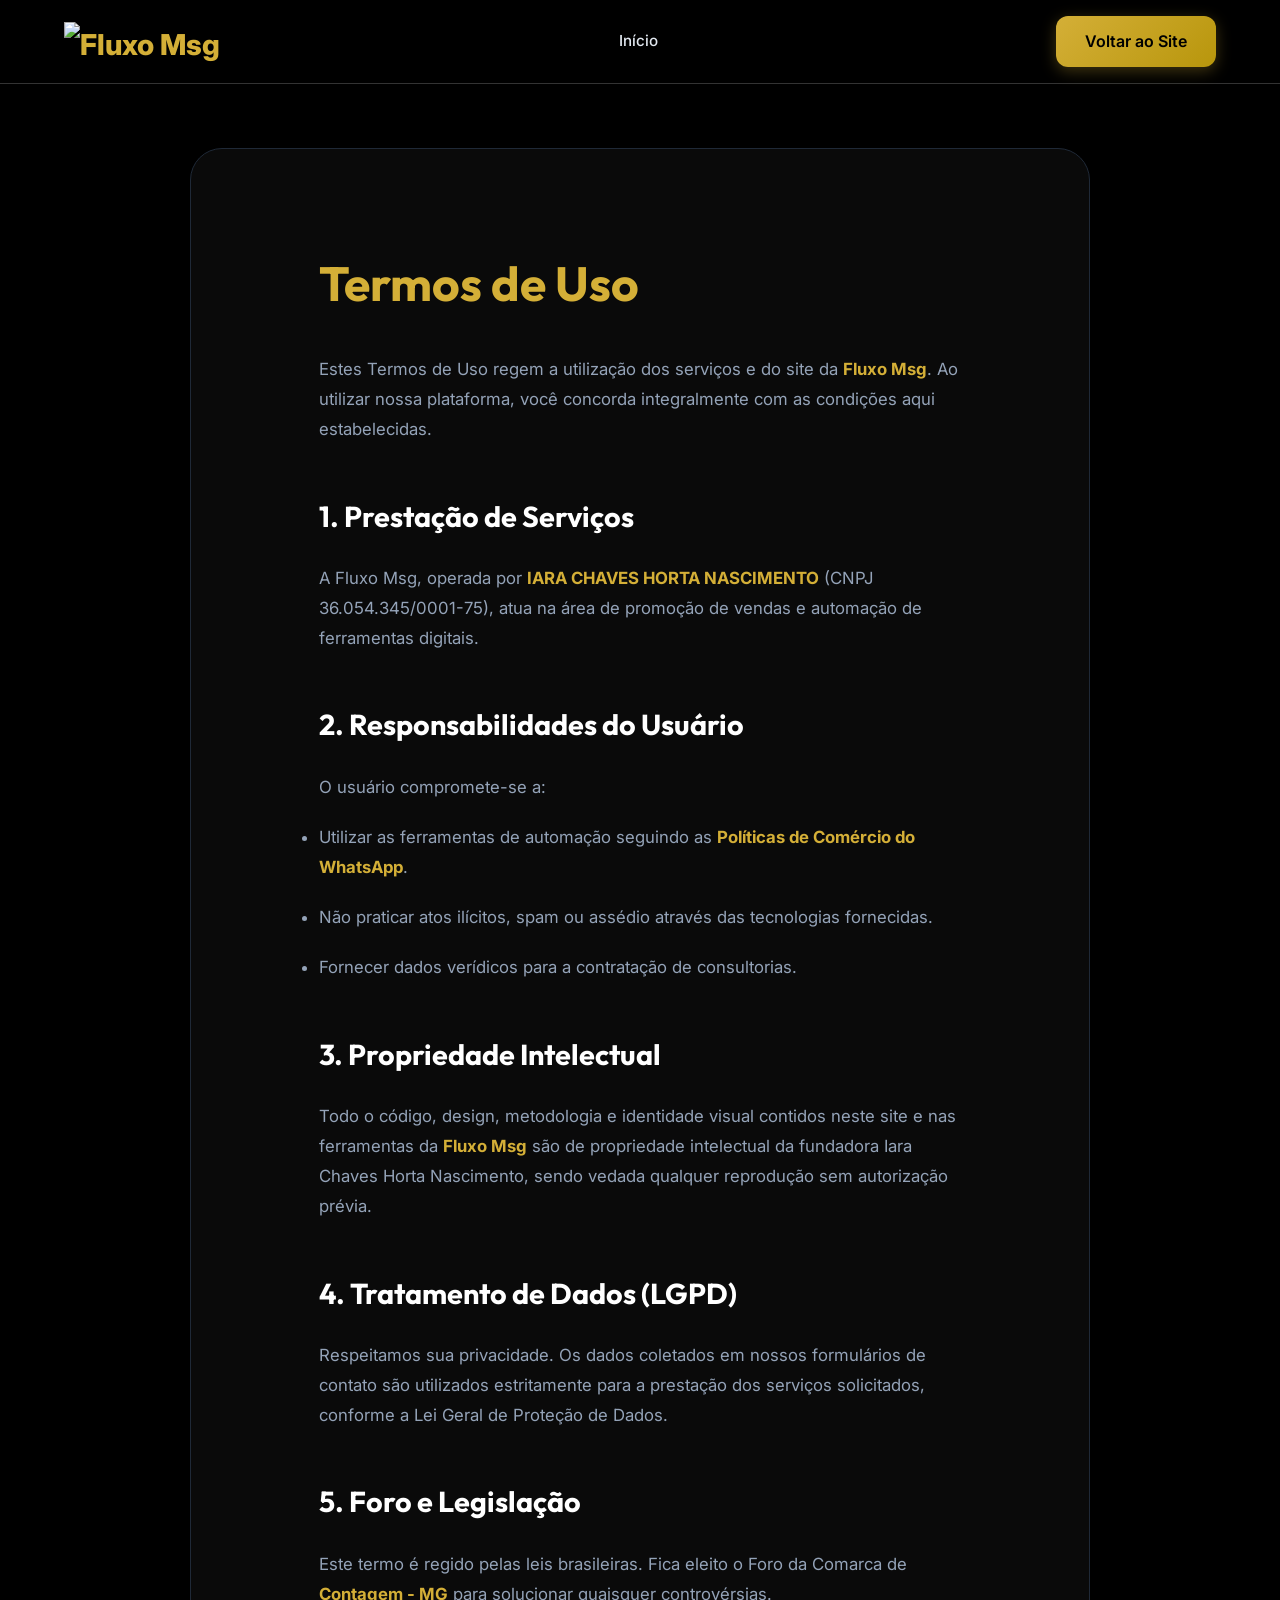
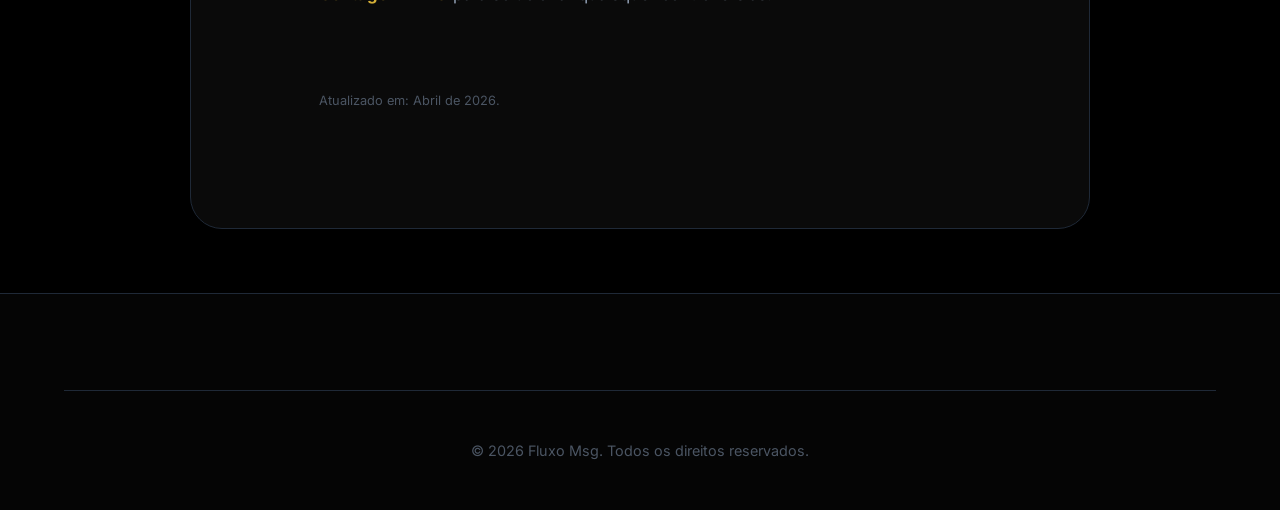
==== termos.html @ 2047e7c6 "Add files via upload" ====
<!DOCTYPE html>
<html lang="pt-br">
<head>
    <meta charset="UTF-8">
    <meta name="viewport" content="width=device-width, initial-scale=1.0">
    <title>Termos de Uso | Fluxo Msg</title>
    <link rel="stylesheet" href="style.css">
    <style>
        .legal-content {
            padding: 6rem 10%;
            max-width: 900px;
            margin: 4rem auto;
            background: #0a0a0a;
            border-radius: 32px;
            border: 1px solid #1f2937;
            box-shadow: var(--shadow-lg);
        }
        .legal-content h1 { 
            font-size: 3rem; 
            margin-bottom: 2rem; 
            color: var(--primary); 
            font-family: 'Outfit', sans-serif;
        }
        .legal-content h2 { 
            margin-top: 3rem; 
            margin-bottom: 1.5rem; 
            font-size: 1.8rem; 
            color: var(--white);
            font-family: 'Outfit', sans-serif;
        }
        .legal-content p, .legal-content li { 
            margin-bottom: 1.25rem; 
            color: #94a3b8; 
            line-height: 1.8;
            font-size: 1.05rem;
        }
        .legal-content b { color: var(--primary); }
    </style>
</head>
<body>

    <header>
        <a href="index.html" class="logo">
            <img src="assets/logo.png" alt="Fluxo Msg" style="height: 40px;">
        </a>
        <nav class="nav-links">
            <a href="index.html">Início</a>
        </nav>
        <a href="index.html" class="btn btn-primary">Voltar ao Site</a>
    </header>

    <main class="legal-content">
        <h1>Termos de Uso</h1>
        <p>Estes Termos de Uso regem a utilização dos serviços e do site da <b>Fluxo Msg</b>. Ao utilizar nossa plataforma, você concorda integralmente com as condições aqui estabelecidas.</p>

        <h2>1. Prestação de Serviços</h2>
        <p>A Fluxo Msg, operada por <b>IARA CHAVES HORTA NASCIMENTO</b> (CNPJ 36.054.345/0001-75), atua na área de promoção de vendas e automação de ferramentas digitais.</p>

        <h2>2. Responsabilidades do Usuário</h2>
        <p>O usuário compromete-se a:</p>
        <ul>
            <li>Utilizar as ferramentas de automação seguindo as <b>Políticas de Comércio do WhatsApp</b>.</li>
            <li>Não praticar atos ilícitos, spam ou assédio através das tecnologias fornecidas.</li>
            <li>Fornecer dados verídicos para a contratação de consultorias.</li>
        </ul>

        <h2>3. Propriedade Intelectual</h2>
        <p>Todo o código, design, metodologia e identidade visual contidos neste site e nas ferramentas da <b>Fluxo Msg</b> são de propriedade intelectual da fundadora Iara Chaves Horta Nascimento, sendo vedada qualquer reprodução sem autorização prévia.</p>

        <h2>4. Tratamento de Dados (LGPD)</h2>
        <p>Respeitamos sua privacidade. Os dados coletados em nossos formulários de contato são utilizados estritamente para a prestação dos serviços solicitados, conforme a Lei Geral de Proteção de Dados.</p>

        <h2>5. Foro e Legislação</h2>
        <p>Este termo é regido pelas leis brasileiras. Fica eleito o Foro da Comarca de <b>Contagem - MG</b> para solucionar quaisquer controvérsias.</p>
        
        <p style="margin-top: 5rem; font-size: 0.8rem; color: #4b5563;">Atualizado em: Abril de 2026.</p>
    </main>

    <footer>
        <div class="footer-bottom">
            <p>&copy; 2026 Fluxo Msg. Todos os direitos reservados.</p>
        </div>
    </footer>

</body>
</html>
---- style.css ----
@import url('https://fonts.googleapis.com/css2?family=Inter:wght@400;500;600&family=Outfit:wght@700;800;900&display=swap');

:root {
    --primary: #D4AF37; /* Dourado Premium */
    --primary-hover: #B8960C;
    --secondary: #94a3b8;
    --dark: #000000;
    --dark-offset: #0a0a0a;
    --white: #ffffff;
    --glass: rgba(0, 0, 0, 0.7);
    --border: #333333;
    --shadow: 0 4px 15px rgba(212, 175, 55, 0.15);
    --shadow-lg: 0 10px 30px rgba(0, 0, 0, 0.5);
}

* {
    margin: 0;
    padding: 0;
    box-sizing: border-box;
    font-family: 'Inter', system-ui, -apple-system, sans-serif;
}

h1, h2, h3, .logo {
    font-family: 'Outfit', sans-serif;
}

body {
    background-color: var(--dark);
    color: var(--white);
    line-height: 1.6;
    overflow-x: hidden;
}

header {
    background: var(--glass);
    backdrop-filter: blur(15px);
    border-bottom: 1px solid var(--border);
    padding: 1rem 5%;
    display: flex;
    justify-content: space-between;
    align-items: center;
    position: sticky;
    top: 0;
    z-index: 1000;
}

.logo {
    font-size: 1.8rem;
    font-weight: 800;
    color: var(--primary);
    text-decoration: none;
    display: flex;
    align-items: center;
}

.logo img {
    max-height: 48px;
    width: auto;
}

.nav-links {
    display: flex;
    gap: 2.5rem;
}

.nav-links a {
    text-decoration: none;
    color: #e2e8f0;
    font-weight: 500;
    transition: all 0.3s;
    font-size: 0.95rem;
}

.nav-links a:hover {
    color: var(--primary);
}

.btn {
    padding: 0.8rem 1.8rem;
    border-radius: 12px;
    font-weight: 600;
    text-decoration: none;
    transition: all 0.3s cubic-bezier(0.4, 0, 0.2, 1);
    cursor: pointer;
    display: inline-block;
    border: none;
}

.btn-primary {
    background: linear-gradient(135deg, var(--primary), #B8960C);
    color: var(--dark);
    box-shadow: 0 4px 15px rgba(212, 175, 55, 0.3);
}

.btn-primary:hover {
    transform: translateY(-3px);
    box-shadow: 0 8px 25px rgba(212, 175, 55, 0.5);
}

.hero {
    padding: 8rem 5%;
    text-align: center;
    background: radial-gradient(circle at center, #1a1a1a 0%, var(--dark) 100%);
    position: relative;
}

.hero::before {
    content: '';
    position: absolute;
    top: 0; left: 0; width: 100%; height: 100%;
    background: radial-gradient(circle at 50% 50%, rgba(212, 175, 55, 0.05) 0%, transparent 60%);
    pointer-events: none;
}

.hero h1 {
    font-size: 4rem;
    font-weight: 900;
    margin-bottom: 2rem;
    letter-spacing: -1px;
    line-height: 1.1;
}

.text-gradient {
    background: linear-gradient(90deg, #fff 30%, var(--primary) 100%);
    -webkit-background-clip: text;
    background-clip: text;
    -webkit-text-fill-color: transparent;
}

.hero p {
    font-size: 1.3rem;
    color: #94a3b8;
    max-width: 750px;
    margin: 0 auto 3rem;
}

.features {
    padding: 6rem 5%;
    display: grid;
    grid-template-columns: repeat(auto-fit, minmax(320px, 1fr));
    gap: 2.5rem;
    background: var(--dark);
}

.feature-card {
    background: #0a0a0a;
    padding: 3rem;
    border-radius: 24px;
    border: 1px solid #1f2937;
    transition: all 0.4s;
    text-align: left;
    position: relative;
    overflow: hidden;
}

.feature-card::before {
    content: '';
    position: absolute;
    top: 0; left: 0; width: 4px; height: 100%;
    background: var(--primary);
    opacity: 0;
    transition: 0.3s;
}

.feature-card:hover {
    transform: translateY(-10px);
    border-color: var(--primary);
    box-shadow: 0 10px 40px rgba(0, 0, 0, 0.6);
}

.feature-card:hover::before {
    opacity: 1;
}

.feature-card h3 {
    margin-bottom: 1.2rem;
    color: var(--white);
    font-size: 1.5rem;
}

.feature-card p {
    color: #64748b;
    font-size: 1rem;
    line-height: 1.7;
}

footer {
    background: #050505;
    color: var(--white);
    padding: 6rem 5% 3rem;
    border-top: 1px solid #1f2937;
}

.footer-grid {
    display: grid;
    grid-template-columns: repeat(auto-fit, minmax(280px, 1fr));
    gap: 4rem;
    margin-bottom: 4rem;
}

.footer-info h4 {
    margin-bottom: 2rem;
    color: var(--primary);
    font-size: 1.4rem;
}

.footer-info p {
    font-size: 0.95rem;
    color: #94a3b8;
    margin-bottom: 0.8rem;
    display: flex;
    flex-direction: column;
}

.footer-info span {
    color: #64748b;
    font-size: 0.8rem;
    text-transform: uppercase;
    letter-spacing: 1px;
    margin-bottom: 4px;
}

.footer-links h4 {
    margin-bottom: 2rem;
    font-size: 1.2rem;
}

.footer-links ul {
    list-style: none;
}

.footer-links ul li {
    margin-bottom: 1rem;
}

.footer-links ul li a {
    color: #94a3b8;
    text-decoration: none;
    transition: all 0.3s;
}

.footer-links ul li a:hover {
    color: var(--primary);
    padding-left: 5px;
}

.footer-bottom {
    border-top: 1px solid #1f2937;
    padding-top: 3rem;
    text-align: center;
    font-size: 0.9rem;
    color: #4b5563;
}

@media (max-width: 992px) {
    .hero h1 { font-size: 3rem; }
    .nav-links { display: none; }
}

@media (max-width: 480px) {
    .hero h1 { font-size: 2.5rem; }
}
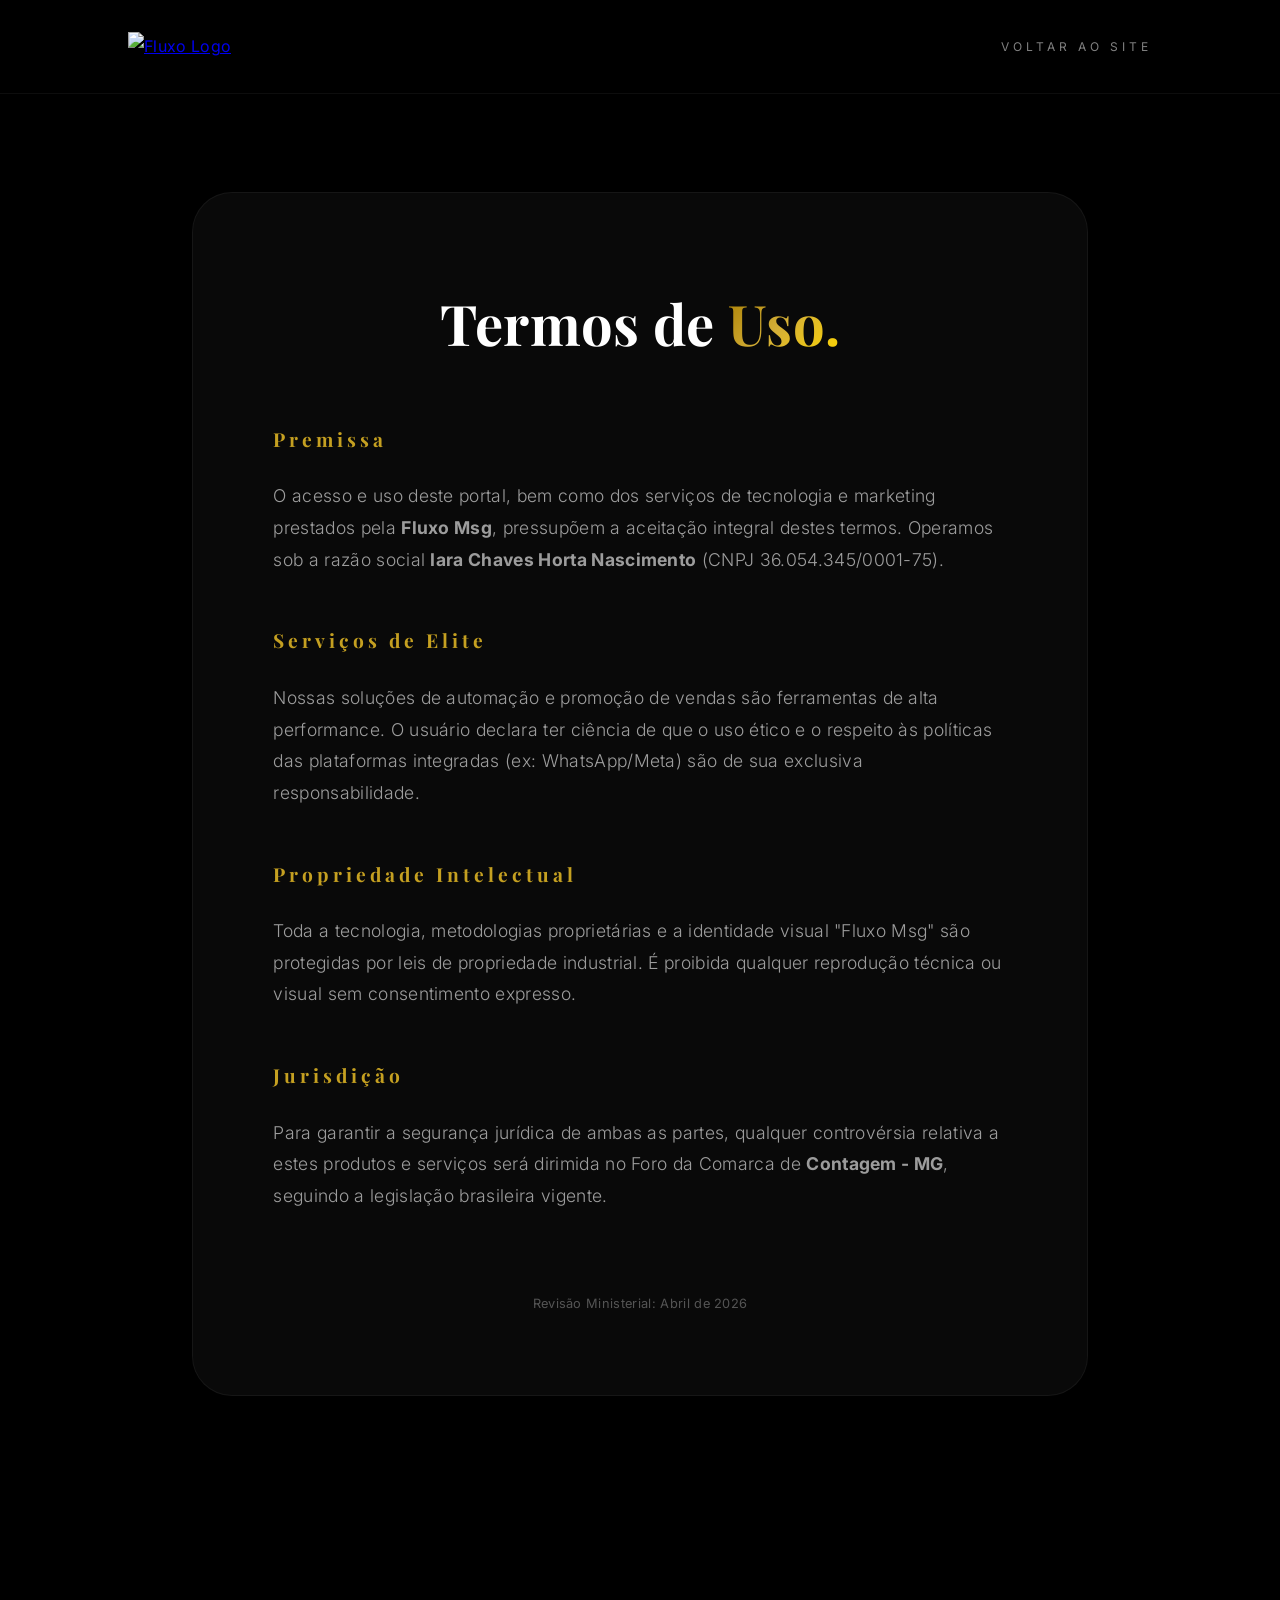
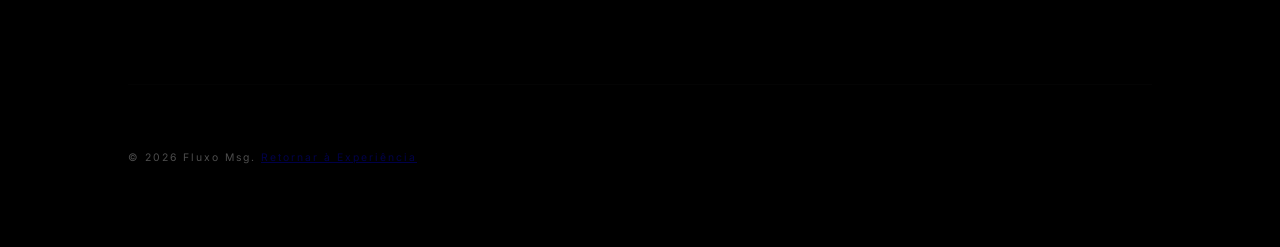
==== commit b77db728: "Redesign Premium 3.0 - Luxury Brand Style" ====
--- a/termos.html
+++ b/termos.html
@@ -3,82 +3,90 @@
 <head>
     <meta charset="UTF-8">
     <meta name="viewport" content="width=device-width, initial-scale=1.0">
-    <title>Termos de Uso | Fluxo Msg</title>
+    <title>Termos de Uso | Fluxo Msg Luxury</title>
     <link rel="stylesheet" href="style.css">
     <style>
-        .legal-content {
-            padding: 6rem 10%;
-            max-width: 900px;
-            margin: 4rem auto;
-            background: #0a0a0a;
-            border-radius: 32px;
-            border: 1px solid #1f2937;
-            box-shadow: var(--shadow-lg);
+        .legal-wrapper {
+            padding: 12rem 8% 8rem;
+            max-width: 1100px;
+            margin: 0 auto;
         }
-        .legal-content h1 { 
-            font-size: 3rem; 
-            margin-bottom: 2rem; 
-            color: var(--primary); 
-            font-family: 'Outfit', sans-serif;
+        .legal-card {
+            background: var(--dark-card);
+            backdrop-filter: blur(20px);
+            border: 1px solid rgba(255, 255, 255, 0.05);
+            padding: 5rem;
+            border-radius: 40px;
         }
-        .legal-content h2 { 
-            margin-top: 3rem; 
-            margin-bottom: 1.5rem; 
-            font-size: 1.8rem; 
+        .legal-card h1 { 
+            font-size: 3.5rem; 
+            margin-bottom: 3rem; 
+            text-align: center;
+        }
+        .legal-section {
+            margin-bottom: 3rem;
+        }
+        .legal-section h2 {
+            font-size: 1.2rem;
+            color: var(--gold-solid);
+            margin-bottom: 1.5rem;
+            letter-spacing: 4px;
+        }
+        .legal-section p, .legal-section li {
+            font-size: 1.1rem;
+            opacity: 0.6;
+            margin-bottom: 1.5rem;
+            font-weight: 300;
+        }
+        .legal-section b {
             color: var(--white);
-            font-family: 'Outfit', sans-serif;
+            opacity: 1;
         }
-        .legal-content p, .legal-content li { 
-            margin-bottom: 1.25rem; 
-            color: #94a3b8; 
-            line-height: 1.8;
-            font-size: 1.05rem;
-        }
-        .legal-content b { color: var(--primary); }
     </style>
 </head>
 <body>
 
     <header>
         <a href="index.html" class="logo">
-            <img src="assets/logo.png" alt="Fluxo Msg" style="height: 40px;">
+            <img src="assets/logo.png" alt="Fluxo Logo">
         </a>
         <nav class="nav-links">
-            <a href="index.html">Início</a>
+            <a href="index.html">Voltar ao Site</a>
         </nav>
-        <a href="index.html" class="btn btn-primary">Voltar ao Site</a>
     </header>
 
-    <main class="legal-content">
-        <h1>Termos de Uso</h1>
-        <p>Estes Termos de Uso regem a utilização dos serviços e do site da <b>Fluxo Msg</b>. Ao utilizar nossa plataforma, você concorda integralmente com as condições aqui estabelecidas.</p>
+    <main class="legal-wrapper">
+        <div class="legal-card">
+            <h1>Termos de <span class="text-gold">Uso.</span></h1>
+            
+            <div class="legal-section">
+                <h2>Premissa</h2>
+                <p>O acesso e uso deste portal, bem como dos serviços de tecnologia e marketing prestados pela <b>Fluxo Msg</b>, pressupõem a aceitação integral destes termos. Operamos sob a razão social <b>Iara Chaves Horta Nascimento</b> (CNPJ 36.054.345/0001-75).</p>
+            </div>
 
-        <h2>1. Prestação de Serviços</h2>
-        <p>A Fluxo Msg, operada por <b>IARA CHAVES HORTA NASCIMENTO</b> (CNPJ 36.054.345/0001-75), atua na área de promoção de vendas e automação de ferramentas digitais.</p>
+            <div class="legal-section">
+                <h2>Serviços de Elite</h2>
+                <p>Nossas soluções de automação e promoção de vendas são ferramentas de alta performance. O usuário declara ter ciência de que o uso ético e o respeito às políticas das plataformas integradas (ex: WhatsApp/Meta) são de sua exclusiva responsabilidade.</p>
+            </div>
 
-        <h2>2. Responsabilidades do Usuário</h2>
-        <p>O usuário compromete-se a:</p>
-        <ul>
-            <li>Utilizar as ferramentas de automação seguindo as <b>Políticas de Comércio do WhatsApp</b>.</li>
-            <li>Não praticar atos ilícitos, spam ou assédio através das tecnologias fornecidas.</li>
-            <li>Fornecer dados verídicos para a contratação de consultorias.</li>
-        </ul>
+            <div class="legal-section">
+                <h2>Propriedade Intelectual</h2>
+                <p>Toda a tecnologia, metodologias proprietárias e a identidade visual "Fluxo Msg" são protegidas por leis de propriedade industrial. É proibida qualquer reprodução técnica ou visual sem consentimento expresso.</p>
+            </div>
 
-        <h2>3. Propriedade Intelectual</h2>
-        <p>Todo o código, design, metodologia e identidade visual contidos neste site e nas ferramentas da <b>Fluxo Msg</b> são de propriedade intelectual da fundadora Iara Chaves Horta Nascimento, sendo vedada qualquer reprodução sem autorização prévia.</p>
+            <div class="legal-section">
+                <h2>Jurisdição</h2>
+                <p>Para garantir a segurança jurídica de ambas as partes, qualquer controvérsia relativa a estes produtos e serviços será dirimida no Foro da Comarca de <b>Contagem - MG</b>, seguindo a legislação brasileira vigente.</p>
+            </div>
 
-        <h2>4. Tratamento de Dados (LGPD)</h2>
-        <p>Respeitamos sua privacidade. Os dados coletados em nossos formulários de contato são utilizados estritamente para a prestação dos serviços solicitados, conforme a Lei Geral de Proteção de Dados.</p>
-
-        <h2>5. Foro e Legislação</h2>
-        <p>Este termo é regido pelas leis brasileiras. Fica eleito o Foro da Comarca de <b>Contagem - MG</b> para solucionar quaisquer controvérsias.</p>
-        
-        <p style="margin-top: 5rem; font-size: 0.8rem; color: #4b5563;">Atualizado em: Abril de 2026.</p>
+            <p style="text-align: center; font-size: 0.8rem; opacity: 0.3; margin-top: 5rem;">Revisão Ministerial: Abril de 2026</p>
+        </div>
     </main>
 
     <footer>
         <div class="footer-bottom">
-            <p>&copy; 2026 Fluxo Msg. Todos os direitos reservados.</p>
+            <span>&copy; 2026 Fluxo Msg.</span>
+            <a href="index.html">Retornar à Experiência</a>
         </div>
     </footer>
 
--- a/style.css
+++ b/style.css
@@ -1,262 +1,239 @@
-@import url('https://fonts.googleapis.com/css2?family=Inter:wght@400;500;600&family=Outfit:wght@700;800;900&display=swap');
+@import url('https://fonts.googleapis.com/css2?family=Playfair+Display:ital,wght@0,700;0,900;1,700&family=Inter:wght@300;400;500;600&display=swap');
 
 :root {
-    --primary: #D4AF37; /* Dourado Premium */
-    --primary-hover: #B8960C;
-    --secondary: #94a3b8;
-    --dark: #000000;
-    --dark-offset: #0a0a0a;
-    --white: #ffffff;
-    --glass: rgba(0, 0, 0, 0.7);
-    --border: #333333;
-    --shadow: 0 4px 15px rgba(212, 175, 55, 0.15);
-    --shadow-lg: 0 10px 30px rgba(0, 0, 0, 0.5);
+    --gold: linear-gradient(135deg, #A67C00 0%, #D4AF37 50%, #FFD700 100%);
+    --gold-solid: #C5A021;
+    --dark-bg: #000000;
+    --dark-card: rgba(15, 15, 15, 0.6);
+    --white: #FFFFFF;
+    --off-white: #E5E5E5;
+    --glass-border: rgba(255, 255, 255, 0.05);
+    --transition: all 0.6s cubic-bezier(0.2, 1, 0.2, 1);
 }
 
 * {
     margin: 0;
     padding: 0;
     box-sizing: border-box;
-    font-family: 'Inter', system-ui, -apple-system, sans-serif;
-}
-
-h1, h2, h3, .logo {
-    font-family: 'Outfit', sans-serif;
+    scroll-behavior: smooth;
 }
 
 body {
-    background-color: var(--dark);
+    background-color: var(--dark-bg);
     color: var(--white);
-    line-height: 1.6;
+    font-family: 'Inter', sans-serif;
+    line-height: 1.8;
     overflow-x: hidden;
-}
-
+    letter-spacing: 0.02em;
+}
+
+h1, h2, h3, .logo-text {
+    font-family: 'Playfair Display', serif;
+    font-weight: 700;
+}
+
+/* Luxury Navigation */
 header {
-    background: var(--glass);
-    backdrop-filter: blur(15px);
-    border-bottom: 1px solid var(--border);
-    padding: 1rem 5%;
+    position: fixed;
+    top: 0;
+    width: 100%;
+    padding: 2rem 10%;
     display: flex;
     justify-content: space-between;
     align-items: center;
-    position: sticky;
-    top: 0;
-    z-index: 1000;
-}
-
-.logo {
-    font-size: 1.8rem;
-    font-weight: 800;
-    color: var(--primary);
-    text-decoration: none;
-    display: flex;
-    align-items: center;
+    background: rgba(0, 0, 0, 0.8);
+    backdrop-filter: blur(30px);
+    -webkit-backdrop-filter: blur(30px);
+    z-index: 10000;
+    border-bottom: 0.5px solid var(--glass-border);
 }
 
 .logo img {
-    max-height: 48px;
-    width: auto;
+    height: 40px;
 }
 
 .nav-links {
     display: flex;
-    gap: 2.5rem;
+    gap: 4rem;
 }
 
 .nav-links a {
     text-decoration: none;
-    color: #e2e8f0;
-    font-weight: 500;
-    transition: all 0.3s;
-    font-size: 0.95rem;
+    color: var(--white);
+    font-size: 0.75rem;
+    font-weight: 400;
+    text-transform: uppercase;
+    letter-spacing: 4px;
+    opacity: 0.5;
+    transition: var(--transition);
 }
 
 .nav-links a:hover {
-    color: var(--primary);
-}
-
-.btn {
-    padding: 0.8rem 1.8rem;
-    border-radius: 12px;
-    font-weight: 600;
-    text-decoration: none;
-    transition: all 0.3s cubic-bezier(0.4, 0, 0.2, 1);
-    cursor: pointer;
-    display: inline-block;
-    border: none;
-}
-
-.btn-primary {
-    background: linear-gradient(135deg, var(--primary), #B8960C);
-    color: var(--dark);
-    box-shadow: 0 4px 15px rgba(212, 175, 55, 0.3);
-}
-
-.btn-primary:hover {
-    transform: translateY(-3px);
-    box-shadow: 0 8px 25px rgba(212, 175, 55, 0.5);
-}
-
+    opacity: 1;
+    color: var(--gold-solid);
+}
+
+/* Luxury Hero */
 .hero {
-    padding: 8rem 5%;
+    height: 100vh;
+    display: flex;
+    flex-direction: column;
+    justify-content: center;
+    align-items: center;
     text-align: center;
-    background: radial-gradient(circle at center, #1a1a1a 0%, var(--dark) 100%);
+    padding: 0 15%;
+    background: url('assets/hero-bg.png') no-repeat center center/cover;
     position: relative;
+    overflow: hidden;
 }
 
 .hero::before {
     content: '';
     position: absolute;
-    top: 0; left: 0; width: 100%; height: 100%;
-    background: radial-gradient(circle at 50% 50%, rgba(212, 175, 55, 0.05) 0%, transparent 60%);
-    pointer-events: none;
+    inset: 0;
+    background: radial-gradient(circle at center, rgba(0,0,0,0.1) 0%, #000 100%);
+    z-index: 1;
+}
+
+.hero-content {
+    z-index: 2;
+    max-width: 1100px;
+}
+
+.badge {
+    color: var(--gold-solid);
+    font-size: 0.65rem;
+    font-weight: 600;
+    text-transform: uppercase;
+    letter-spacing: 6px;
+    margin-bottom: 3rem;
+    display: inline-block;
 }
 
 .hero h1 {
-    font-size: 4rem;
+    font-size: clamp(3rem, 7vw, 6rem);
+    line-height: 1.05;
+    margin-bottom: 2.5rem;
     font-weight: 900;
-    margin-bottom: 2rem;
-    letter-spacing: -1px;
-    line-height: 1.1;
-}
-
-.text-gradient {
-    background: linear-gradient(90deg, #fff 30%, var(--primary) 100%);
+    font-style: italic;
+}
+
+.text-gold {
+    background: var(--gold);
     -webkit-background-clip: text;
     background-clip: text;
     -webkit-text-fill-color: transparent;
 }
 
 .hero p {
-    font-size: 1.3rem;
-    color: #94a3b8;
-    max-width: 750px;
-    margin: 0 auto 3rem;
-}
-
+    font-size: 1.1rem;
+    color: var(--off-white);
+    max-width: 700px;
+    margin: 0 auto 4rem;
+    font-weight: 300;
+    opacity: 0.6;
+}
+
+.btn {
+    padding: 1.5rem 3.5rem;
+    border-radius: 0; /* Luxury style usually uses sharp corners or very subtle ones */
+    font-weight: 500;
+    text-decoration: none;
+    text-transform: uppercase;
+    letter-spacing: 4px;
+    font-size: 0.7rem;
+    transition: var(--transition);
+    border: 0.5px solid var(--gold-solid);
+}
+
+.btn-gold {
+    background: var(--gold-solid);
+    color: #000;
+}
+
+.btn-gold:hover {
+    background: transparent;
+    color: var(--gold-solid);
+    transform: scale(1.05);
+}
+
+.btn-outline {
+    background: transparent;
+    color: var(--white);
+    border: 0.5px solid var(--white);
+}
+
+.btn-outline:hover {
+    border-color: var(--gold-solid);
+    color: var(--gold-solid);
+}
+
+/* Section Luxury Cards */
 .features {
-    padding: 6rem 5%;
+    padding: 15rem 10%;
     display: grid;
-    grid-template-columns: repeat(auto-fit, minmax(320px, 1fr));
-    gap: 2.5rem;
-    background: var(--dark);
-}
-
-.feature-card {
-    background: #0a0a0a;
-    padding: 3rem;
-    border-radius: 24px;
-    border: 1px solid #1f2937;
-    transition: all 0.4s;
-    text-align: left;
-    position: relative;
-    overflow: hidden;
-}
-
-.feature-card::before {
-    content: '';
-    position: absolute;
-    top: 0; left: 0; width: 4px; height: 100%;
-    background: var(--primary);
-    opacity: 0;
-    transition: 0.3s;
-}
-
-.feature-card:hover {
-    transform: translateY(-10px);
-    border-color: var(--primary);
-    box-shadow: 0 10px 40px rgba(0, 0, 0, 0.6);
-}
-
-.feature-card:hover::before {
-    opacity: 1;
-}
-
-.feature-card h3 {
-    margin-bottom: 1.2rem;
-    color: var(--white);
-    font-size: 1.5rem;
-}
-
-.feature-card p {
-    color: #64748b;
-    font-size: 1rem;
-    line-height: 1.7;
+    grid-template-columns: repeat(auto-fit, minmax(350px, 1fr));
+    gap: 5rem;
+    background: #000;
+}
+
+.glass-card {
+    padding: 5rem 3rem;
+    border: 0.5px solid var(--glass-border);
+    transition: var(--transition);
+    text-align: center;
+}
+
+.glass-card:hover {
+    border-color: var(--gold-solid);
+    background: rgba(255,255,255,0.02);
+}
+
+.glass-card h3 {
+    margin-bottom: 1.5rem;
+    font-size: 2rem;
+    font-style: italic;
+}
+
+.glass-card p {
+    font-size: 0.9rem;
+    opacity: 0.4;
+    font-weight: 300;
 }
 
 footer {
-    background: #050505;
-    color: var(--white);
-    padding: 6rem 5% 3rem;
-    border-top: 1px solid #1f2937;
-}
-
-.footer-grid {
-    display: grid;
-    grid-template-columns: repeat(auto-fit, minmax(280px, 1fr));
-    gap: 4rem;
-    margin-bottom: 4rem;
-}
-
-.footer-info h4 {
-    margin-bottom: 2rem;
-    color: var(--primary);
-    font-size: 1.4rem;
-}
-
-.footer-info p {
-    font-size: 0.95rem;
-    color: #94a3b8;
-    margin-bottom: 0.8rem;
-    display: flex;
-    flex-direction: column;
-}
-
-.footer-info span {
-    color: #64748b;
-    font-size: 0.8rem;
-    text-transform: uppercase;
-    letter-spacing: 1px;
-    margin-bottom: 4px;
-}
-
-.footer-links h4 {
-    margin-bottom: 2rem;
-    font-size: 1.2rem;
-}
-
-.footer-links ul {
-    list-style: none;
-}
-
-.footer-links ul li {
-    margin-bottom: 1rem;
-}
-
-.footer-links ul li a {
-    color: #94a3b8;
-    text-decoration: none;
-    transition: all 0.3s;
-}
-
-.footer-links ul li a:hover {
-    color: var(--primary);
-    padding-left: 5px;
+    padding: 10rem 10% 5rem;
+    background: #000;
+}
+
+.footer-col h4 {
+    color: var(--gold-solid);
+    font-size: 0.65rem;
+    letter-spacing: 5px;
+    margin-bottom: 3rem;
+    text-transform: uppercase;
+}
+
+.info-item .label {
+    font-size: 0.6rem;
+    letter-spacing: 3px;
+    opacity: 0.3;
+}
+
+.info-item .val {
+    font-size: 0.85rem;
+    font-weight: 300;
+    opacity: 0.8;
 }
 
 .footer-bottom {
-    border-top: 1px solid #1f2937;
-    padding-top: 3rem;
-    text-align: center;
-    font-size: 0.9rem;
-    color: #4b5563;
-}
-
-@media (max-width: 992px) {
-    .hero h1 { font-size: 3rem; }
+    border-top: 0.5px solid var(--glass-border);
+    padding-top: 4rem;
+    font-size: 0.65rem;
+    letter-spacing: 2px;
+    opacity: 0.3;
+}
+
+@media (max-width: 900px) {
     .nav-links { display: none; }
 }
-
-@media (max-width: 480px) {
-    .hero h1 { font-size: 2.5rem; }
-}
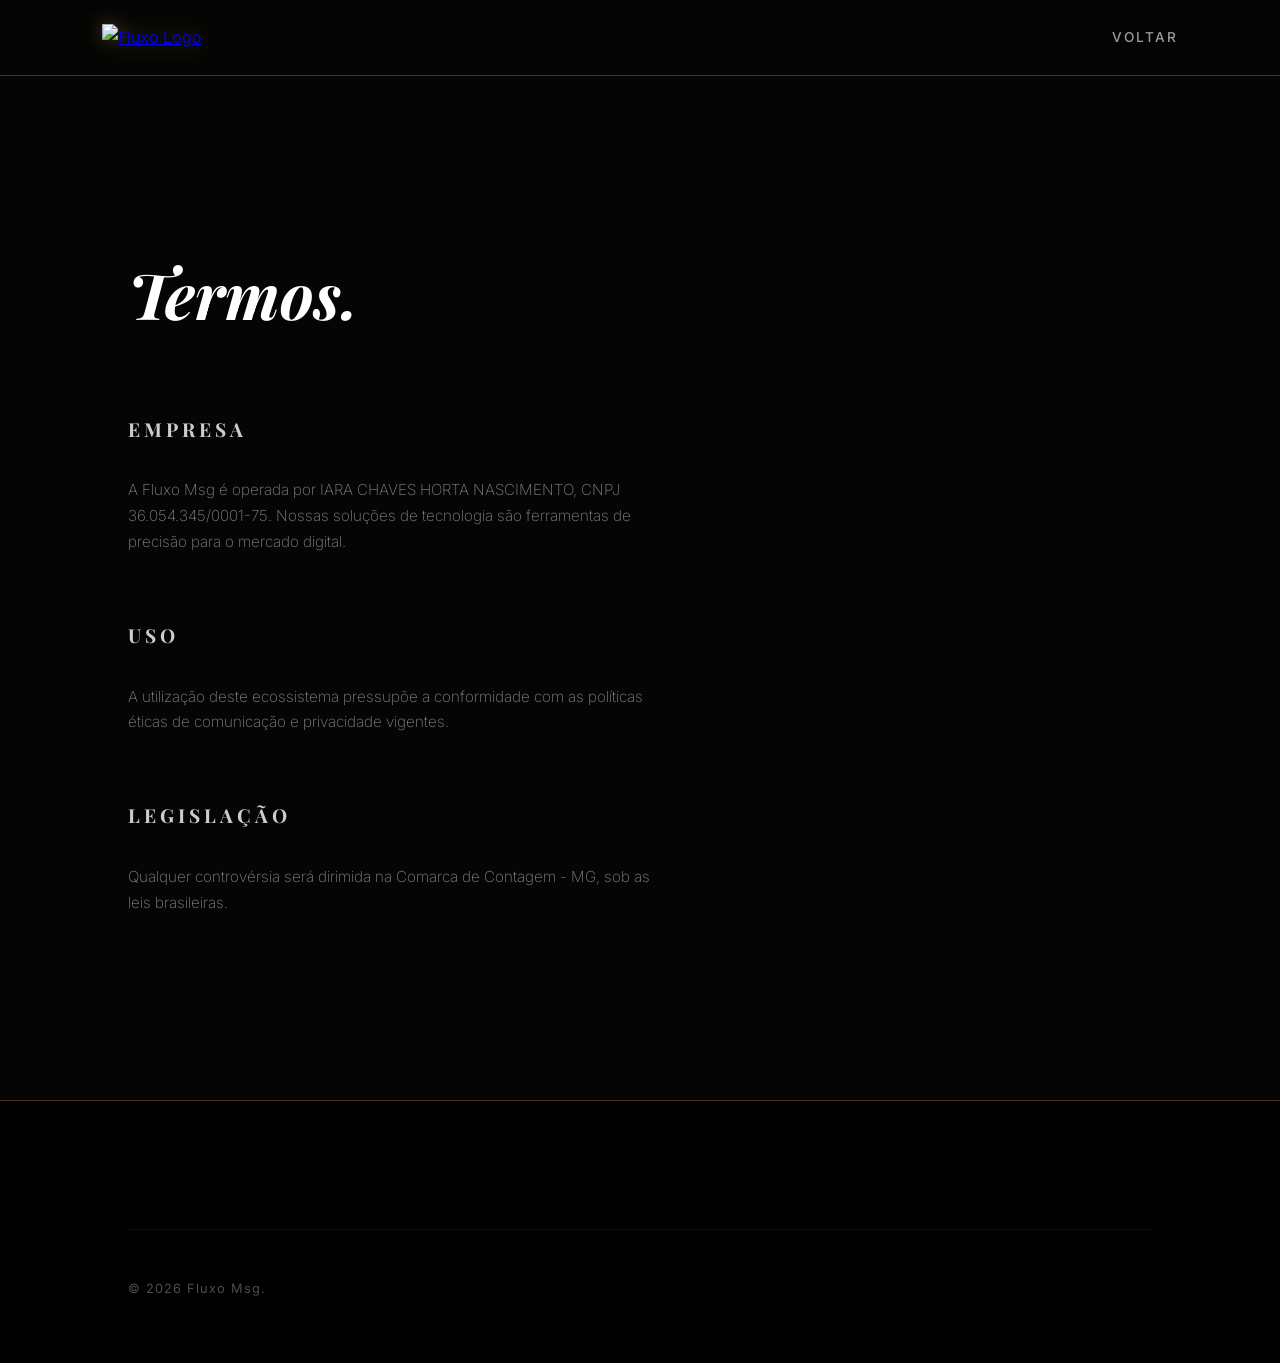
==== commit 6c7144e0: "Final cleanup: removed address and updated layout" ====
--- a/termos.html
+++ b/termos.html
@@ -3,45 +3,16 @@
 <head>
     <meta charset="UTF-8">
     <meta name="viewport" content="width=device-width, initial-scale=1.0">
-    <title>Termos de Uso | Fluxo Msg Luxury</title>
+    <title>Termos | Fluxo Msg</title>
     <link rel="stylesheet" href="style.css">
     <style>
         .legal-wrapper {
-            padding: 12rem 8% 8rem;
-            max-width: 1100px;
-            margin: 0 auto;
+            padding: 15rem 10% 10rem;
+            max-width: 800px;
         }
-        .legal-card {
-            background: var(--dark-card);
-            backdrop-filter: blur(20px);
-            border: 1px solid rgba(255, 255, 255, 0.05);
-            padding: 5rem;
-            border-radius: 40px;
-        }
-        .legal-card h1 { 
-            font-size: 3.5rem; 
-            margin-bottom: 3rem; 
-            text-align: center;
-        }
-        .legal-section {
-            margin-bottom: 3rem;
-        }
-        .legal-section h2 {
-            font-size: 1.2rem;
-            color: var(--gold-solid);
-            margin-bottom: 1.5rem;
-            letter-spacing: 4px;
-        }
-        .legal-section p, .legal-section li {
-            font-size: 1.1rem;
-            opacity: 0.6;
-            margin-bottom: 1.5rem;
-            font-weight: 300;
-        }
-        .legal-section b {
-            color: var(--white);
-            opacity: 1;
-        }
+        .legal-wrapper h1 { font-size: 4rem; margin-bottom: 4rem; font-style: italic; }
+        .legal-wrapper h2 { font-size: 1.2rem; text-transform: uppercase; letter-spacing: 4px; margin: 4rem 0 2rem; opacity: 0.8; }
+        .legal-wrapper p, .legal-wrapper li { font-size: 0.95rem; opacity: 0.5; font-weight: 200; margin-bottom: 1.5rem; }
     </style>
 </head>
 <body>
@@ -51,42 +22,26 @@
             <img src="assets/logo.png" alt="Fluxo Logo">
         </a>
         <nav class="nav-links">
-            <a href="index.html">Voltar ao Site</a>
+            <a href="index.html">Voltar</a>
         </nav>
     </header>
 
     <main class="legal-wrapper">
-        <div class="legal-card">
-            <h1>Termos de <span class="text-gold">Uso.</span></h1>
-            
-            <div class="legal-section">
-                <h2>Premissa</h2>
-                <p>O acesso e uso deste portal, bem como dos serviços de tecnologia e marketing prestados pela <b>Fluxo Msg</b>, pressupõem a aceitação integral destes termos. Operamos sob a razão social <b>Iara Chaves Horta Nascimento</b> (CNPJ 36.054.345/0001-75).</p>
-            </div>
+        <h1>Termos.</h1>
+        
+        <h2>Empresa</h2>
+        <p>A Fluxo Msg é operada por IARA CHAVES HORTA NASCIMENTO, CNPJ 36.054.345/0001-75. Nossas soluções de tecnologia são ferramentas de precisão para o mercado digital.</p>
 
-            <div class="legal-section">
-                <h2>Serviços de Elite</h2>
-                <p>Nossas soluções de automação e promoção de vendas são ferramentas de alta performance. O usuário declara ter ciência de que o uso ético e o respeito às políticas das plataformas integradas (ex: WhatsApp/Meta) são de sua exclusiva responsabilidade.</p>
-            </div>
+        <h2>Uso</h2>
+        <p>A utilização deste ecossistema pressupõe a conformidade com as políticas éticas de comunicação e privacidade vigentes.</p>
 
-            <div class="legal-section">
-                <h2>Propriedade Intelectual</h2>
-                <p>Toda a tecnologia, metodologias proprietárias e a identidade visual "Fluxo Msg" são protegidas por leis de propriedade industrial. É proibida qualquer reprodução técnica ou visual sem consentimento expresso.</p>
-            </div>
-
-            <div class="legal-section">
-                <h2>Jurisdição</h2>
-                <p>Para garantir a segurança jurídica de ambas as partes, qualquer controvérsia relativa a estes produtos e serviços será dirimida no Foro da Comarca de <b>Contagem - MG</b>, seguindo a legislação brasileira vigente.</p>
-            </div>
-
-            <p style="text-align: center; font-size: 0.8rem; opacity: 0.3; margin-top: 5rem;">Revisão Ministerial: Abril de 2026</p>
-        </div>
+        <h2>Legislação</h2>
+        <p>Qualquer controvérsia será dirimida na Comarca de Contagem - MG, sob as leis brasileiras.</p>
     </main>
 
     <footer>
         <div class="footer-bottom">
             <span>&copy; 2026 Fluxo Msg.</span>
-            <a href="index.html">Retornar à Experiência</a>
         </div>
     </footer>
 
--- a/style.css
+++ b/style.css
@@ -1,14 +1,14 @@
 @import url('https://fonts.googleapis.com/css2?family=Playfair+Display:ital,wght@0,700;0,900;1,700&family=Inter:wght@300;400;500;600&display=swap');
 
 :root {
-    --gold: linear-gradient(135deg, #A67C00 0%, #D4AF37 50%, #FFD700 100%);
-    --gold-solid: #C5A021;
-    --dark-bg: #000000;
-    --dark-card: rgba(15, 15, 15, 0.6);
-    --white: #FFFFFF;
-    --off-white: #E5E5E5;
-    --glass-border: rgba(255, 255, 255, 0.05);
-    --transition: all 0.6s cubic-bezier(0.2, 1, 0.2, 1);
+    --gold: linear-gradient(135deg, #BF953F, #FCF6BA, #B38728, #FBF5B7, #AA771C);
+    --gold-solid: #D4AF37;
+    --black-matte: #050505;
+    --dark-glass: rgba(15, 15, 15, 0.7);
+    --glass-border: rgba(212, 175, 55, 0.3);
+    --white: #ffffff;
+    --text-dim: rgba(255, 255, 255, 0.6);
+    --transition: all 0.4s cubic-bezier(0.4, 0, 0.2, 1);
 }
 
 * {
@@ -19,61 +19,61 @@
 }
 
 body {
-    background-color: var(--dark-bg);
+    background-color: var(--black-matte);
     color: var(--white);
     font-family: 'Inter', sans-serif;
-    line-height: 1.8;
+    line-height: 1.7;
     overflow-x: hidden;
-    letter-spacing: 0.02em;
-}
-
-h1, h2, h3, .logo-text {
+}
+
+h1, h2, h3 {
     font-family: 'Playfair Display', serif;
-    font-weight: 700;
-}
-
-/* Luxury Navigation */
+}
+
+/* Glassmorphism Navigation */
 header {
     position: fixed;
     top: 0;
     width: 100%;
-    padding: 2rem 10%;
+    padding: 1.5rem 8%;
     display: flex;
     justify-content: space-between;
     align-items: center;
-    background: rgba(0, 0, 0, 0.8);
-    backdrop-filter: blur(30px);
-    -webkit-backdrop-filter: blur(30px);
+    background: rgba(5, 5, 5, 0.8);
+    backdrop-filter: blur(25px);
+    -webkit-backdrop-filter: blur(25px);
+    border-bottom: 1px solid var(--glass-border);
     z-index: 10000;
-    border-bottom: 0.5px solid var(--glass-border);
 }
 
 .logo img {
-    height: 40px;
+    height: 45px;
+    filter: drop-shadow(0 0 10px rgba(212, 175, 55, 0.4));
 }
 
 .nav-links {
     display: flex;
-    gap: 4rem;
+    gap: 3rem;
 }
 
 .nav-links a {
     text-decoration: none;
     color: var(--white);
-    font-size: 0.75rem;
-    font-weight: 400;
-    text-transform: uppercase;
-    letter-spacing: 4px;
-    opacity: 0.5;
+    font-size: 0.85rem;
+    font-weight: 500;
+    text-transform: uppercase;
+    letter-spacing: 2px;
+    opacity: 0.6;
     transition: var(--transition);
 }
 
 .nav-links a:hover {
     opacity: 1;
     color: var(--gold-solid);
-}
-
-/* Luxury Hero */
+    text-shadow: 0 0 10px rgba(212, 175, 55, 0.5);
+}
+
+/* Luxury Hero with AI Image */
 .hero {
     height: 100vh;
     display: flex;
@@ -81,41 +81,49 @@
     justify-content: center;
     align-items: center;
     text-align: center;
-    padding: 0 15%;
+    padding: 0 10%;
     background: url('assets/hero-bg.png') no-repeat center center/cover;
     position: relative;
-    overflow: hidden;
 }
 
 .hero::before {
     content: '';
     position: absolute;
     inset: 0;
-    background: radial-gradient(circle at center, rgba(0,0,0,0.1) 0%, #000 100%);
-    z-index: 1;
+    background: radial-gradient(circle at center, rgba(0,0,0,0.3) 0%, var(--black-matte) 100%);
 }
 
 .hero-content {
     z-index: 2;
-    max-width: 1100px;
+    max-width: 1000px;
+    animation: fadeIn 1.5s ease-out;
+}
+
+@keyframes fadeIn {
+    from { opacity: 0; transform: translateY(20px); }
+    to { opacity: 1; transform: translateY(0); }
 }
 
 .badge {
-    color: var(--gold-solid);
-    font-size: 0.65rem;
+    background: rgba(212, 175, 55, 0.1);
+    border: 1px solid var(--gold-solid);
+    color: var(--gold-solid);
+    padding: 8px 20px;
+    border-radius: 50px;
+    font-size: 0.75rem;
     font-weight: 600;
     text-transform: uppercase;
-    letter-spacing: 6px;
-    margin-bottom: 3rem;
+    letter-spacing: 4px;
+    margin-bottom: 2.5rem;
     display: inline-block;
+    backdrop-filter: blur(5px);
 }
 
 .hero h1 {
-    font-size: clamp(3rem, 7vw, 6rem);
-    line-height: 1.05;
-    margin-bottom: 2.5rem;
+    font-size: clamp(3rem, 7vw, 5.5rem);
+    line-height: 1.1;
+    margin-bottom: 2rem;
     font-weight: 900;
-    font-style: italic;
 }
 
 .text-gold {
@@ -123,117 +131,148 @@
     -webkit-background-clip: text;
     background-clip: text;
     -webkit-text-fill-color: transparent;
+    filter: drop-shadow(0 0 15px rgba(212, 175, 55, 0.3));
 }
 
 .hero p {
-    font-size: 1.1rem;
-    color: var(--off-white);
-    max-width: 700px;
+    font-size: 1.25rem;
+    color: var(--text-dim);
+    max-width: 750px;
     margin: 0 auto 4rem;
     font-weight: 300;
-    opacity: 0.6;
 }
 
 .btn {
-    padding: 1.5rem 3.5rem;
-    border-radius: 0; /* Luxury style usually uses sharp corners or very subtle ones */
-    font-weight: 500;
+    padding: 1.3rem 3.5rem;
+    border-radius: 8px;
+    font-weight: 700;
     text-decoration: none;
     text-transform: uppercase;
-    letter-spacing: 4px;
-    font-size: 0.7rem;
+    letter-spacing: 3px;
+    font-size: 0.85rem;
     transition: var(--transition);
-    border: 0.5px solid var(--gold-solid);
+    display: inline-block;
 }
 
 .btn-gold {
-    background: var(--gold-solid);
+    background: var(--gold);
     color: #000;
+    box-shadow: 0 10px 40px rgba(212, 175, 55, 0.3);
+    border: none;
 }
 
 .btn-gold:hover {
-    background: transparent;
-    color: var(--gold-solid);
-    transform: scale(1.05);
-}
-
-.btn-outline {
-    background: transparent;
-    color: var(--white);
-    border: 0.5px solid var(--white);
-}
-
-.btn-outline:hover {
-    border-color: var(--gold-solid);
-    color: var(--gold-solid);
-}
-
-/* Section Luxury Cards */
-.features {
-    padding: 15rem 10%;
+    transform: translateY(-5px) scale(1.05);
+    box-shadow: 0 20px 60px rgba(212, 175, 55, 0.5);
+}
+
+/* Glassmorphism Section */
+.section {
+    padding: 10rem 10%;
+    position: relative;
+    background: var(--black-matte);
+}
+
+.section-title {
+    font-size: 2.5rem;
+    margin-bottom: 5rem;
+    text-align: center;
+}
+
+.glass-grid {
     display: grid;
-    grid-template-columns: repeat(auto-fit, minmax(350px, 1fr));
-    gap: 5rem;
-    background: #000;
+    grid-template-columns: repeat(auto-fit, minmax(320px, 1fr));
+    gap: 3rem;
 }
 
 .glass-card {
-    padding: 5rem 3rem;
-    border: 0.5px solid var(--glass-border);
+    background: var(--dark-glass);
+    backdrop-filter: blur(20px);
+    -webkit-backdrop-filter: blur(20px);
+    border: 1px solid var(--glass-border);
+    padding: 4.5rem 3rem;
+    border-radius: 30px;
     transition: var(--transition);
     text-align: center;
 }
 
 .glass-card:hover {
-    border-color: var(--gold-solid);
-    background: rgba(255,255,255,0.02);
+    border-color: var(--white);
+    background: rgba(212, 175, 55, 0.05);
+    transform: translateY(-15px) rotateX(5deg);
 }
 
 .glass-card h3 {
+    font-size: 2rem;
     margin-bottom: 1.5rem;
-    font-size: 2rem;
+    color: var(--white);
     font-style: italic;
 }
 
 .glass-card p {
+    font-size: 1rem;
+    opacity: 0.6;
+    font-weight: 300;
+}
+
+/* Luxury Footer */
+footer {
+    padding: 8rem 10% 4rem;
+    background: #000;
+    border-top: 1px solid var(--glass-border);
+}
+
+.footer-content {
+    display: flex;
+    justify-content: space-between;
+    flex-wrap: wrap;
+    gap: 4rem;
+    margin-bottom: 4rem;
+}
+
+.footer-brand h4 {
+    font-size: 1.8rem;
+    margin-bottom: 1.5rem;
+    color: var(--white);
+}
+
+.footer-info p {
     font-size: 0.9rem;
-    opacity: 0.4;
-    font-weight: 300;
-}
-
-footer {
-    padding: 10rem 10% 5rem;
-    background: #000;
-}
-
-.footer-col h4 {
-    color: var(--gold-solid);
-    font-size: 0.65rem;
-    letter-spacing: 5px;
-    margin-bottom: 3rem;
-    text-transform: uppercase;
-}
-
-.info-item .label {
-    font-size: 0.6rem;
-    letter-spacing: 3px;
-    opacity: 0.3;
-}
-
-.info-item .val {
-    font-size: 0.85rem;
-    font-weight: 300;
-    opacity: 0.8;
+    margin-bottom: 0.8rem;
+    color: var(--text-dim);
+}
+
+.footer-info strong {
+    color: var(--gold-solid);
+    text-transform: uppercase;
+    font-size: 0.75rem;
+    letter-spacing: 2px;
+    display: block;
+    margin-bottom: 4px;
 }
 
 .footer-bottom {
-    border-top: 0.5px solid var(--glass-border);
-    padding-top: 4rem;
-    font-size: 0.65rem;
-    letter-spacing: 2px;
-    opacity: 0.3;
+    border-top: 1px solid rgba(255,255,255,0.05);
+    padding-top: 3rem;
+    display: flex;
+    justify-content: space-between;
+    font-size: 0.8rem;
+    color: rgba(255,255,255,0.3);
+    letter-spacing: 1px;
+}
+
+.footer-bottom a {
+    color: inherit;
+    text-decoration: none;
+    margin-left: 2rem;
+}
+
+.footer-bottom a:hover {
+    color: var(--gold-solid);
 }
 
 @media (max-width: 900px) {
     .nav-links { display: none; }
-}
+    .hero h1 { font-size: 3rem; }
+    .footer-content { flex-direction: column; text-align: center; }
+}
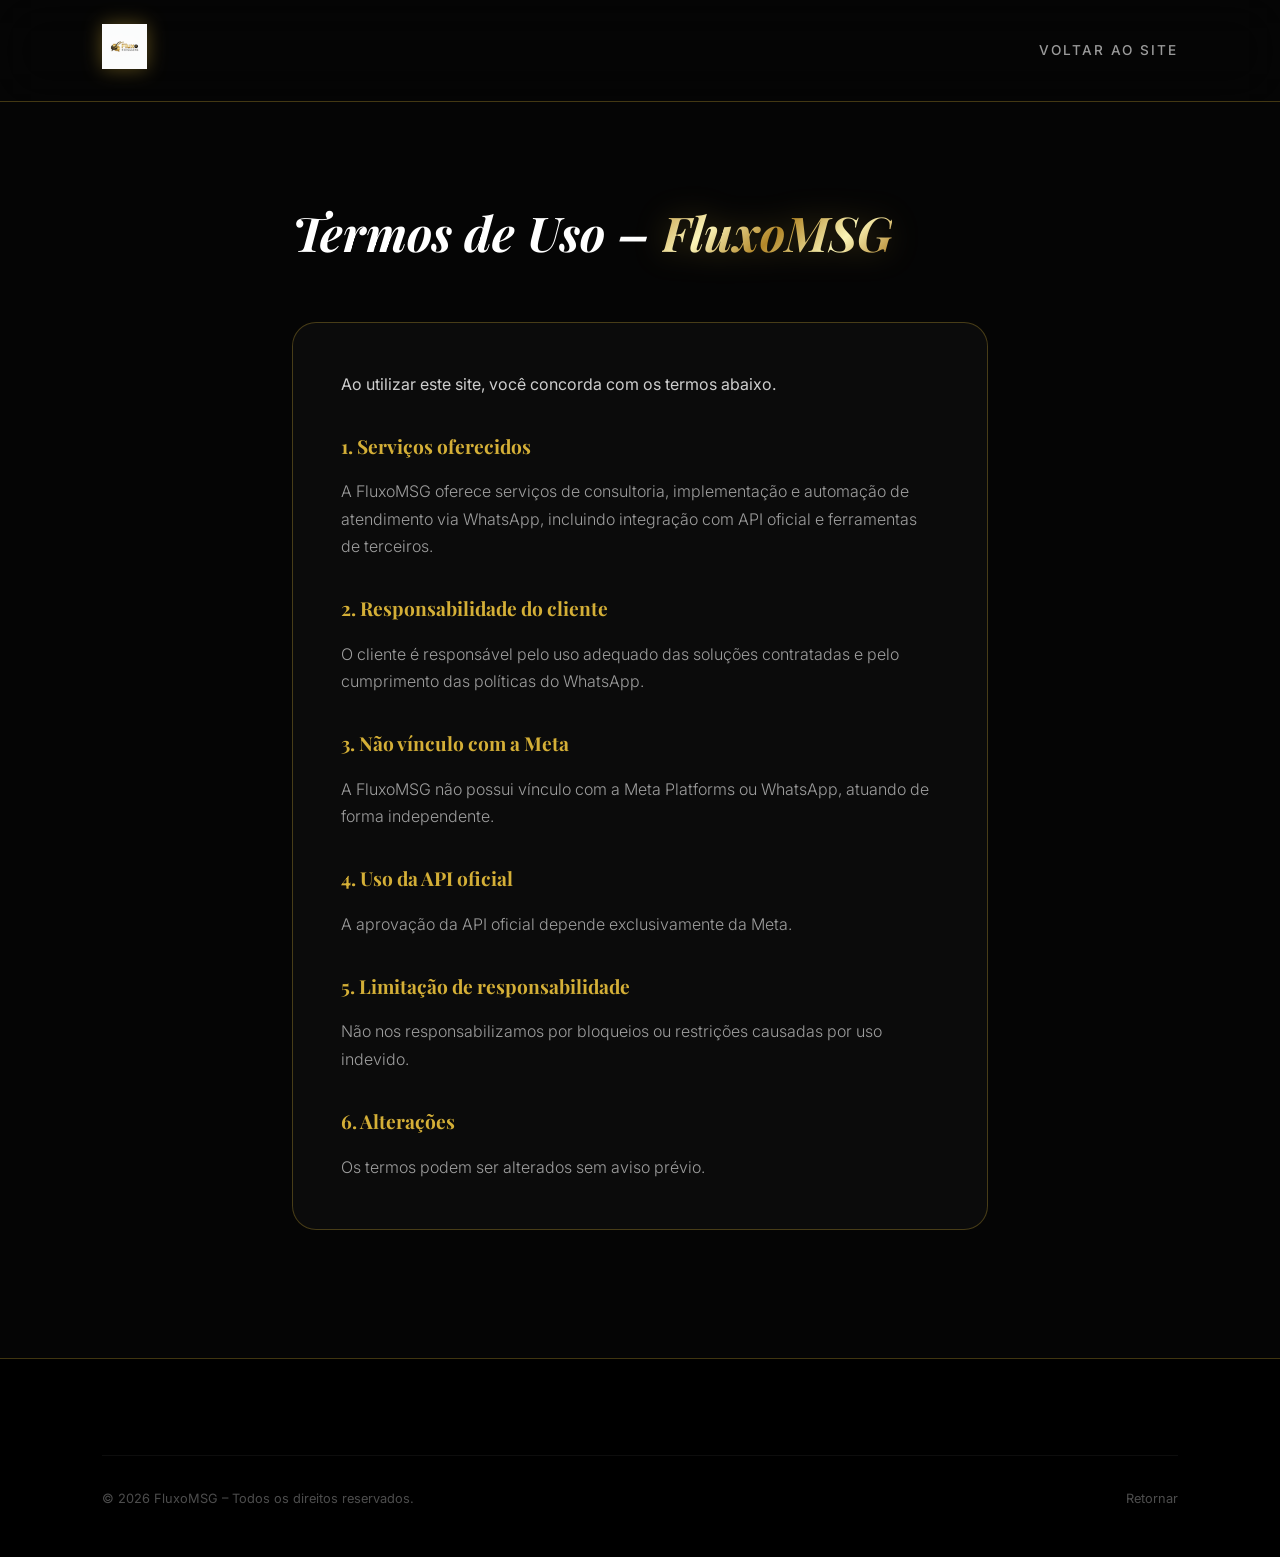
==== commit 0d1056db: "Final Delivery: Full Content Update, WhatsApp Number & Legal Pages" ====
--- a/termos.html
+++ b/termos.html
@@ -3,45 +3,63 @@
 <head>
     <meta charset="UTF-8">
     <meta name="viewport" content="width=device-width, initial-scale=1.0">
-    <title>Termos | Fluxo Msg</title>
+    <title>Termos de Uso | FluxoMSG</title>
+    <link rel="icon" type="image/png" href="assets/favico.png">
     <link rel="stylesheet" href="style.css">
-    <style>
-        .legal-wrapper {
-            padding: 15rem 10% 10rem;
-            max-width: 800px;
-        }
-        .legal-wrapper h1 { font-size: 4rem; margin-bottom: 4rem; font-style: italic; }
-        .legal-wrapper h2 { font-size: 1.2rem; text-transform: uppercase; letter-spacing: 4px; margin: 4rem 0 2rem; opacity: 0.8; }
-        .legal-wrapper p, .legal-wrapper li { font-size: 0.95rem; opacity: 0.5; font-weight: 200; margin-bottom: 1.5rem; }
-    </style>
 </head>
 <body>
 
     <header>
         <a href="index.html" class="logo">
-            <img src="assets/logo.png" alt="Fluxo Logo">
+            <img src="assets/logo.png" alt="FluxoMSG Logo">
         </a>
         <nav class="nav-links">
-            <a href="index.html">Voltar</a>
+            <a href="index.html">Voltar ao Site</a>
         </nav>
     </header>
 
-    <main class="legal-wrapper">
-        <h1>Termos.</h1>
+    <main style="padding: 12rem 8% 8rem; max-width: 900px; margin: 0 auto;">
+        <h1 style="font-size: 3rem; margin-bottom: 3rem; font-style: italic;">Termos de Uso – <span class="text-gold">FluxoMSG</span></h1>
         
-        <h2>Empresa</h2>
-        <p>A Fluxo Msg é operada por IARA CHAVES HORTA NASCIMENTO, CNPJ 36.054.345/0001-75. Nossas soluções de tecnologia são ferramentas de precisão para o mercado digital.</p>
+        <div class="glass-card" style="padding: 3rem; text-align: left; background: var(--dark-glass);">
+            <p style="margin-bottom: 2rem; opacity: 0.8;">Ao utilizar este site, você concorda com os termos abaixo.</p>
 
-        <h2>Uso</h2>
-        <p>A utilização deste ecossistema pressupõe a conformidade com as políticas éticas de comunicação e privacidade vigentes.</p>
+            <div style="margin-bottom: 2rem;">
+                <h3 style="color: var(--gold-solid); margin-bottom: 1rem; font-size: 1.2rem;">1. Serviços oferecidos</h3>
+                <p style="opacity: 0.6; font-weight: 300;">A FluxoMSG oferece serviços de consultoria, implementação e automação de atendimento via WhatsApp, incluindo integração com API oficial e ferramentas de terceiros.</p>
+            </div>
 
-        <h2>Legislação</h2>
-        <p>Qualquer controvérsia será dirimida na Comarca de Contagem - MG, sob as leis brasileiras.</p>
+            <div style="margin-bottom: 2rem;">
+                <h3 style="color: var(--gold-solid); margin-bottom: 1rem; font-size: 1.2rem;">2. Responsabilidade do cliente</h3>
+                <p style="opacity: 0.6; font-weight: 300;">O cliente é responsável pelo uso adequado das soluções contratadas e pelo cumprimento das políticas do WhatsApp.</p>
+            </div>
+
+            <div style="margin-bottom: 2rem;">
+                <h3 style="color: var(--gold-solid); margin-bottom: 1rem; font-size: 1.2rem;">3. Não vínculo com a Meta</h3>
+                <p style="opacity: 0.6; font-weight: 300;">A FluxoMSG não possui vínculo com a Meta Platforms ou WhatsApp, atuando de forma independente.</p>
+            </div>
+
+            <div style="margin-bottom: 2rem;">
+                <h3 style="color: var(--gold-solid); margin-bottom: 1rem; font-size: 1.2rem;">4. Uso da API oficial</h3>
+                <p style="opacity: 0.6; font-weight: 300;">A aprovação da API oficial depende exclusivamente da Meta.</p>
+            </div>
+
+            <div style="margin-bottom: 2rem;">
+                <h3 style="color: var(--gold-solid); margin-bottom: 1rem; font-size: 1.2rem;">5. Limitação de responsabilidade</h3>
+                <p style="opacity: 0.6; font-weight: 300;">Não nos responsabilizamos por bloqueios ou restrições causadas por uso indevido.</p>
+            </div>
+
+            <div>
+                <h3 style="color: var(--gold-solid); margin-bottom: 1rem; font-size: 1.2rem;">6. Alterações</h3>
+                <p style="opacity: 0.6; font-weight: 300;">Os termos podem ser alterados sem aviso prévio.</p>
+            </div>
+        </div>
     </main>
 
     <footer>
         <div class="footer-bottom">
-            <span>&copy; 2026 Fluxo Msg.</span>
+            <span>&copy; 2026 FluxoMSG – Todos os direitos reservados.</span>
+            <a href="index.html">Retornar</a>
         </div>
     </footer>
 
--- a/style.css
+++ b/style.css
@@ -73,7 +73,7 @@
     text-shadow: 0 0 10px rgba(212, 175, 55, 0.5);
 }
 
-/* Luxury Hero with AI Image */
+/* Hero Section */
 .hero {
     height: 100vh;
     display: flex;
@@ -104,26 +104,19 @@
     to { opacity: 1; transform: translateY(0); }
 }
 
-.badge {
-    background: rgba(212, 175, 55, 0.1);
-    border: 1px solid var(--gold-solid);
-    color: var(--gold-solid);
-    padding: 8px 20px;
-    border-radius: 50px;
-    font-size: 0.75rem;
-    font-weight: 600;
-    text-transform: uppercase;
-    letter-spacing: 4px;
-    margin-bottom: 2.5rem;
-    display: inline-block;
-    backdrop-filter: blur(5px);
-}
-
 .hero h1 {
-    font-size: clamp(3rem, 7vw, 5.5rem);
+    font-size: clamp(2.5rem, 6vw, 4.5rem);
     line-height: 1.1;
-    margin-bottom: 2rem;
+    margin-bottom: 1.5rem;
     font-weight: 900;
+}
+
+.hero p {
+    font-size: 1.25rem;
+    color: var(--text-dim);
+    max-width: 800px;
+    margin: 0 auto 3rem;
+    font-weight: 300;
 }
 
 .text-gold {
@@ -134,24 +127,17 @@
     filter: drop-shadow(0 0 15px rgba(212, 175, 55, 0.3));
 }
 
-.hero p {
-    font-size: 1.25rem;
-    color: var(--text-dim);
-    max-width: 750px;
-    margin: 0 auto 4rem;
-    font-weight: 300;
-}
-
 .btn {
-    padding: 1.3rem 3.5rem;
+    padding: 1.2rem 3rem;
     border-radius: 8px;
     font-weight: 700;
     text-decoration: none;
     text-transform: uppercase;
-    letter-spacing: 3px;
+    letter-spacing: 2px;
     font-size: 0.85rem;
     transition: var(--transition);
     display: inline-block;
+    cursor: pointer;
 }
 
 .btn-gold {
@@ -162,27 +148,26 @@
 }
 
 .btn-gold:hover {
-    transform: translateY(-5px) scale(1.05);
+    transform: translateY(-5px);
     box-shadow: 0 20px 60px rgba(212, 175, 55, 0.5);
 }
 
-/* Glassmorphism Section */
+/* Grid Sections */
 .section {
-    padding: 10rem 10%;
-    position: relative;
+    padding: 8rem 8%;
     background: var(--black-matte);
 }
 
 .section-title {
-    font-size: 2.5rem;
-    margin-bottom: 5rem;
+    font-size: 2.8rem;
+    margin-bottom: 4rem;
     text-align: center;
 }
 
 .glass-grid {
     display: grid;
-    grid-template-columns: repeat(auto-fit, minmax(320px, 1fr));
-    gap: 3rem;
+    grid-template-columns: repeat(auto-fit, minmax(300px, 1fr));
+    gap: 2.5rem;
 }
 
 .glass-card {
@@ -190,39 +175,109 @@
     backdrop-filter: blur(20px);
     -webkit-backdrop-filter: blur(20px);
     border: 1px solid var(--glass-border);
-    padding: 4.5rem 3rem;
-    border-radius: 30px;
+    padding: 3.5rem 2.5rem;
+    border-radius: 24px;
     transition: var(--transition);
-    text-align: center;
 }
 
 .glass-card:hover {
+    background: rgba(212, 175, 55, 0.05);
+    transform: translateY(-10px);
     border-color: var(--white);
-    background: rgba(212, 175, 55, 0.05);
-    transform: translateY(-15px) rotateX(5deg);
 }
 
 .glass-card h3 {
-    font-size: 2rem;
-    margin-bottom: 1.5rem;
-    color: var(--white);
-    font-style: italic;
-}
-
-.glass-card p {
-    font-size: 1rem;
-    opacity: 0.6;
-    font-weight: 300;
-}
-
-/* Luxury Footer */
+    font-size: 1.6rem;
+    margin-bottom: 1.2rem;
+    color: var(--gold-solid);
+}
+
+.glass-card ul {
+    list-style: none;
+    text-align: left;
+}
+
+.glass-card li {
+    margin-bottom: 0.8rem;
+    padding-left: 1.5rem;
+    position: relative;
+    font-size: 0.95rem;
+    color: var(--text-dim);
+}
+
+.glass-card li::before {
+    content: '✔';
+    position: absolute;
+    left: 0;
+    color: var(--gold-solid);
+}
+
+/* Comparison Table */
+.comparison-container {
+    overflow-x: auto;
+    margin-top: 3rem;
+}
+
+.comparison-table {
+    width: 100%;
+    border-collapse: collapse;
+    min-width: 600px;
+    background: var(--dark-glass);
+    backdrop-filter: blur(10px);
+    border-radius: 16px;
+    overflow: hidden;
+}
+
+.comparison-table th, .comparison-table td {
+    padding: 1.5rem;
+    text-align: left;
+    border-bottom: 1px solid var(--glass-border);
+}
+
+.comparison-table th {
+    background: rgba(212, 175, 55, 0.1);
+    color: var(--gold-solid);
+    text-transform: uppercase;
+    font-size: 0.8rem;
+    letter-spacing: 2px;
+}
+
+/* Sticky WhatsApp */
+.whatsapp-fixed {
+    position: fixed;
+    bottom: 2rem;
+    right: 2rem;
+    background: #25D366;
+    color: white;
+    width: 65px;
+    height: 65px;
+    border-radius: 50%;
+    display: flex;
+    justify-content: center;
+    align-items: center;
+    box-shadow: 0 4px 15px rgba(0,0,0,0.3);
+    z-index: 99999;
+    transition: var(--transition);
+    text-decoration: none;
+}
+
+.whatsapp-fixed:hover {
+    transform: scale(1.1) rotate(10deg);
+}
+
+.whatsapp-fixed img {
+    width: 35px;
+    height: 35px;
+}
+
+/* Footer */
 footer {
-    padding: 8rem 10% 4rem;
+    padding: 6rem 8% 3rem;
+    border-top: 1px solid var(--glass-border);
     background: #000;
-    border-top: 1px solid var(--glass-border);
-}
-
-.footer-content {
+}
+
+.footer-main {
     display: flex;
     justify-content: space-between;
     flex-wrap: wrap;
@@ -230,35 +285,26 @@
     margin-bottom: 4rem;
 }
 
-.footer-brand h4 {
-    font-size: 1.8rem;
+.footer-col h4 {
     margin-bottom: 1.5rem;
-    color: var(--white);
-}
-
-.footer-info p {
+    color: var(--gold-solid);
+    font-size: 1rem;
+    letter-spacing: 2px;
+}
+
+.footer-col p {
     font-size: 0.9rem;
-    margin-bottom: 0.8rem;
     color: var(--text-dim);
-}
-
-.footer-info strong {
-    color: var(--gold-solid);
-    text-transform: uppercase;
-    font-size: 0.75rem;
-    letter-spacing: 2px;
-    display: block;
-    margin-bottom: 4px;
+    margin-bottom: 0.5rem;
 }
 
 .footer-bottom {
+    display: flex;
+    justify-content: space-between;
     border-top: 1px solid rgba(255,255,255,0.05);
-    padding-top: 3rem;
-    display: flex;
-    justify-content: space-between;
+    padding-top: 2rem;
     font-size: 0.8rem;
     color: rgba(255,255,255,0.3);
-    letter-spacing: 1px;
 }
 
 .footer-bottom a {
@@ -268,11 +314,12 @@
 }
 
 .footer-bottom a:hover {
-    color: var(--gold-solid);
-}
-
-@media (max-width: 900px) {
+    color: var(--white);
+}
+
+@media (max-width: 768px) {
     .nav-links { display: none; }
-    .hero h1 { font-size: 3rem; }
-    .footer-content { flex-direction: column; text-align: center; }
-}
+    .hero h1 { font-size: 2.8rem; }
+    .section-title { font-size: 2rem; }
+    .footer-main { flex-direction: column; text-align: center; }
+}
